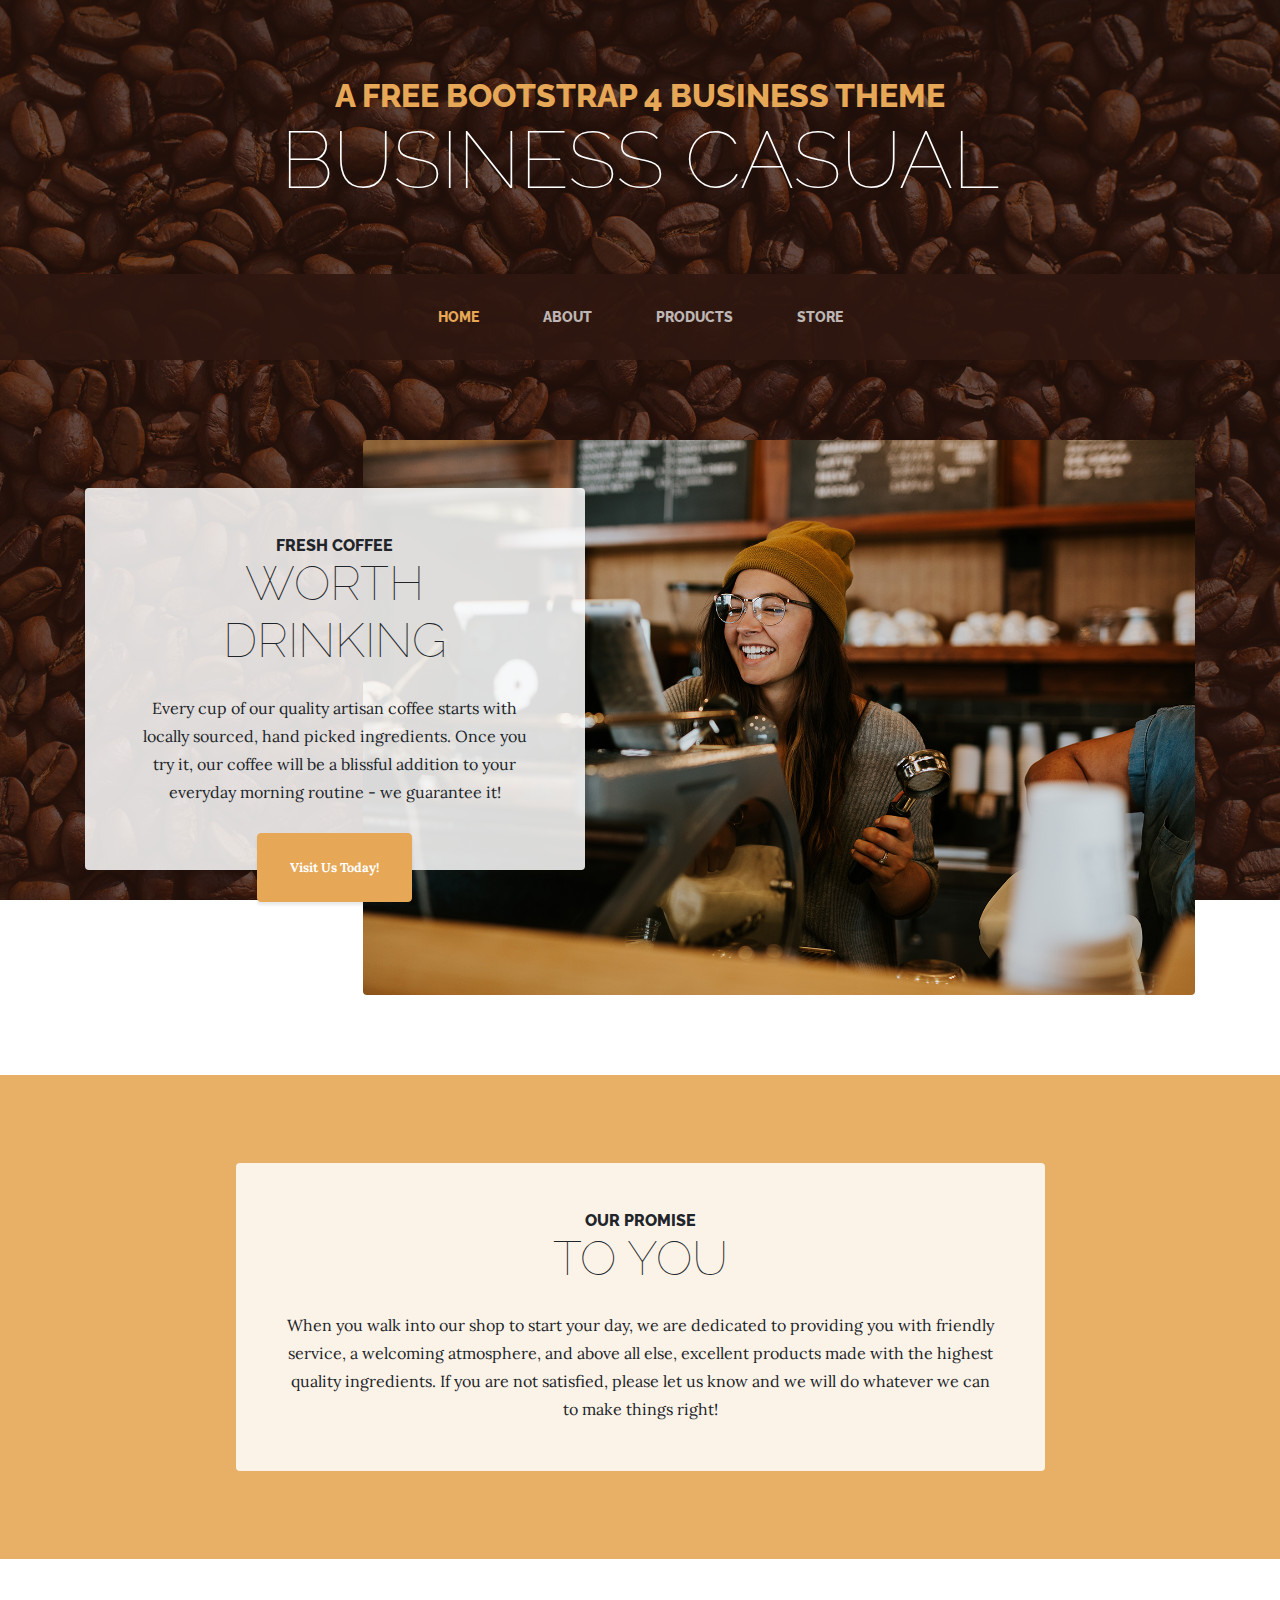
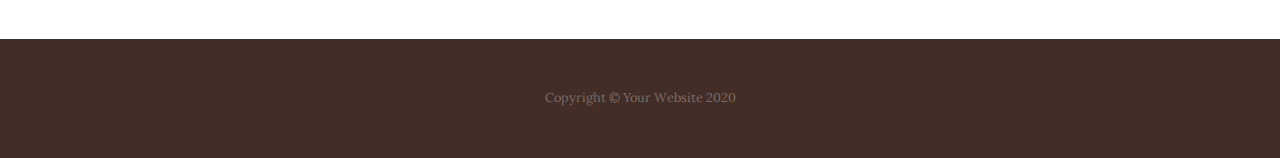
==== index.html @ 7778802a "Initial commit" ====
<!DOCTYPE html>
<html lang="en">

<head>

  <meta charset="utf-8">
  <meta name="viewport" content="width=device-width, initial-scale=1, shrink-to-fit=no">
  <meta name="description" content="">
  <meta name="author" content="">

  <title>Business Casual - Start Bootstrap Theme</title>

  <!-- Bootstrap core CSS -->
  <link href="vendor/bootstrap/css/bootstrap.min.css" rel="stylesheet">

  <!-- Custom fonts for this template -->
  <link href="https://fonts.googleapis.com/css?family=Raleway:100,100i,200,200i,300,300i,400,400i,500,500i,600,600i,700,700i,800,800i,900,900i" rel="stylesheet">
  <link href="https://fonts.googleapis.com/css?family=Lora:400,400i,700,700i" rel="stylesheet">

  <!-- Custom styles for this template -->
  <link href="css/business-casual.min.css" rel="stylesheet">

</head>

<body>

  <h1 class="site-heading text-center text-white d-none d-lg-block">
    <span class="site-heading-upper text-primary mb-3">A Free Bootstrap 4 Business Theme</span>
    <span class="site-heading-lower">Business Casual</span>
  </h1>

  <!-- Navigation -->
  <nav class="navbar navbar-expand-lg navbar-dark py-lg-4" id="mainNav">
    <div class="container">
      <a class="navbar-brand text-uppercase text-expanded font-weight-bold d-lg-none" href="#">Start Bootstrap</a>
      <button class="navbar-toggler" type="button" data-toggle="collapse" data-target="#navbarResponsive" aria-controls="navbarResponsive" aria-expanded="false" aria-label="Toggle navigation">
        <span class="navbar-toggler-icon"></span>
      </button>
      <div class="collapse navbar-collapse" id="navbarResponsive">
        <ul class="navbar-nav mx-auto">
          <li class="nav-item active px-lg-4">
            <a class="nav-link text-uppercase text-expanded" href="index.html">Home
              <span class="sr-only">(current)</span>
            </a>
          </li>
          <li class="nav-item px-lg-4">
            <a class="nav-link text-uppercase text-expanded" href="about.html">About</a>
          </li>
          <li class="nav-item px-lg-4">
            <a class="nav-link text-uppercase text-expanded" href="products.html">Products</a>
          </li>
          <li class="nav-item px-lg-4">
            <a class="nav-link text-uppercase text-expanded" href="store.html">Store</a>
          </li>
        </ul>
      </div>
    </div>
  </nav>

  <section class="page-section clearfix">
    <div class="container">
      <div class="intro">
        <img class="intro-img img-fluid mb-3 mb-lg-0 rounded" src="img/intro.jpg" alt="">
        <div class="intro-text left-0 text-center bg-faded p-5 rounded">
          <h2 class="section-heading mb-4">
            <span class="section-heading-upper">Fresh Coffee</span>
            <span class="section-heading-lower">Worth Drinking</span>
          </h2>
          <p class="mb-3">Every cup of our quality artisan coffee starts with locally sourced, hand picked ingredients. Once you try it, our coffee will be a blissful addition to your everyday morning routine - we guarantee it!
          </p>
          <div class="intro-button mx-auto">
            <a class="btn btn-primary btn-xl" href="#">Visit Us Today!</a>
          </div>
        </div>
      </div>
    </div>
  </section>

  <section class="page-section cta">
    <div class="container">
      <div class="row">
        <div class="col-xl-9 mx-auto">
          <div class="cta-inner text-center rounded">
            <h2 class="section-heading mb-4">
              <span class="section-heading-upper">Our Promise</span>
              <span class="section-heading-lower">To You</span>
            </h2>
            <p class="mb-0">When you walk into our shop to start your day, we are dedicated to providing you with friendly service, a welcoming atmosphere, and above all else, excellent products made with the highest quality ingredients. If you are not satisfied, please let us know and we will do whatever we can to make things right!</p>
          </div>
        </div>
      </div>
    </div>
  </section>

  <footer class="footer text-faded text-center py-5">
    <div class="container">
      <p class="m-0 small">Copyright &copy; Your Website 2020</p>
    </div>
  </footer>

  <!-- Bootstrap core JavaScript -->
  <script src="vendor/jquery/jquery.min.js"></script>
  <script src="vendor/bootstrap/js/bootstrap.bundle.min.js"></script>

</body>

</html>
---- css/business-casual.min.css ----
/*!
 * Start Bootstrap - Business Casual v5.0.10 (https://startbootstrap.com/themes/business-casual)
 * Copyright 2013-2020 Start Bootstrap
 * Licensed under MIT (https://github.com/StartBootstrap/startbootstrap-business-casual/blob/master/LICENSE)
 */body{font-family:Lora;background-image:linear-gradient(rgba(47,23,15,.65),rgba(47,23,15,.65)),url(../img/bg.jpg);background-attachment:fixed;background-position:center;background-size:cover}h1,h2,h3,h4,h5,h6{font-family:Raleway}p{line-height:1.75}.text-faded{color:rgba(255,255,255,.3)}.site-heading{margin-top:5rem;margin-bottom:5rem;text-transform:uppercase;line-height:1;font-family:Raleway}.site-heading .site-heading-upper{display:block;font-size:2rem;font-weight:800}.site-heading .site-heading-lower{font-size:5rem;font-weight:100;line-height:4rem}.page-section{margin-top:5rem;margin-bottom:5rem}.section-heading{text-transform:uppercase}.section-heading .section-heading-upper{display:block;font-size:1rem;font-weight:800}.section-heading .section-heading-lower{display:block;font-size:3rem;font-weight:100}.bg-faded{background-color:rgba(255,255,255,.85)}#mainNav{background-color:rgba(47,23,15,.9);font-family:Raleway}#mainNav .navbar-brand{color:#e6a756}#mainNav .navbar-nav .nav-item .nav-link{color:rgba(255,255,255,.7);font-weight:800}#mainNav .navbar-nav .nav-item.active .nav-link{color:#e6a756}@media (min-width:992px){#mainNav .navbar-nav .nav-item .nav-link{font-size:.9rem}#mainNav .navbar-nav .nav-item .nav-link:hover{color:rgba(255,255,255,.4)}#mainNav .navbar-nav .nav-item.active .nav-link:hover{color:#e6a756}}.btn-xl{font-weight:700;font-size:.8rem;padding-top:1.5rem;padding-bottom:1.5rem;padding-left:2rem;padding-right:2rem}.intro{position:relative}@media (min-width:992px){.intro .intro-img{width:75%;float:right}.intro .intro-text{left:0;width:60%;margin-top:3rem;position:absolute}.intro .intro-text .intro-button{width:100%;left:0;position:absolute;bottom:-2rem}}@media (min-width:1200px){.intro .intro-text{width:45%}}.cta{padding-top:5rem;padding-bottom:5rem;background-color:rgba(230,167,86,.9)}.cta .cta-inner{position:relative;padding:3rem;margin:.5rem;background-color:rgba(255,255,255,.85)}.cta .cta-inner:before{border-radius:.5rem;content:'';position:absolute;top:-.5rem;bottom:-.5rem;left:-.5rem;right:-.5rem;border:.25rem solid rgba(255,255,255,.85);z-index:-1}@media (min-width:992px){.about-heading .about-heading-img{position:relative;z-index:0}.about-heading .about-heading-content{margin-top:-5rem;position:relative;z-index:1}}@media (min-width:992px){.product-item .product-item-title{position:relative;z-index:1;margin-bottom:-3rem}.product-item .product-item-img{position:relative;z-index:0;max-width:60vw}.product-item .product-item-description{position:relative;z-index:1;margin-top:-3rem;max-width:50vw}}.list-hours{font-size:.9rem}.list-hours .list-hours-item{border-bottom:1px solid rgba(230,167,86,.5);padding-bottom:.25rem;margin-bottom:1rem;font-style:italic}.list-hours .list-hours-item.today{font-weight:700;color:#e6a756}@media (min-width:992px){.list-hours{width:50%;font-size:1.1rem}}.address strong{font-size:1.2rem}.footer{background-color:rgba(47,23,15,.9)}.text-primary{color:#e6a756!important}.bg-primary{background-color:#e6a756!important}.btn{box-shadow:0 3px 3px 0 rgba(33,37,41,.1)}.btn-primary{background-color:#e6a756;border-color:#e6a756}.btn-primary:active,.btn-primary:focus,.btn-primary:hover{background-color:#df902a;border-color:#df902a}.font-weight-light{font-weight:100!important}
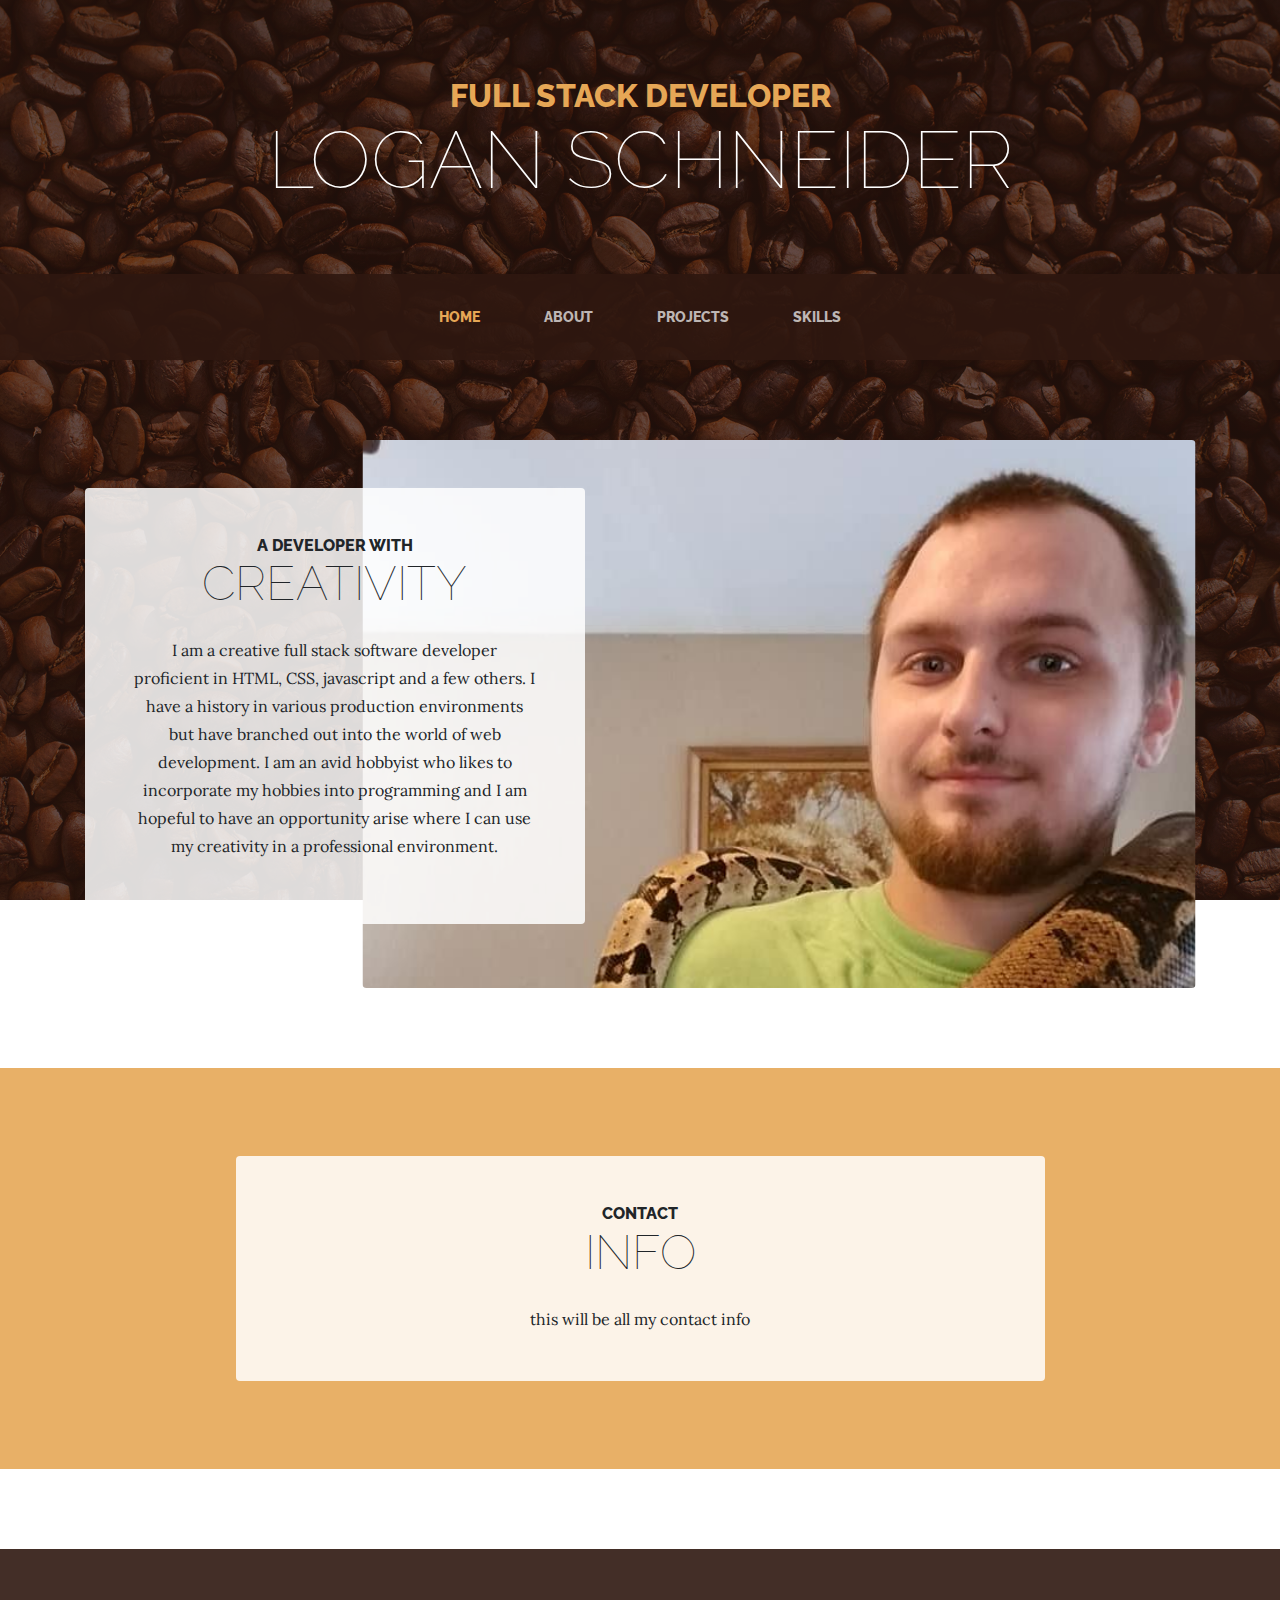
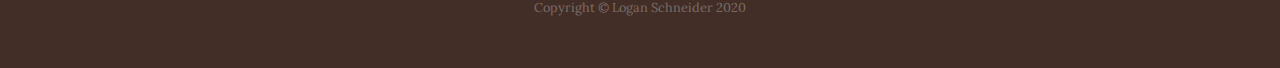
==== commit ab358abc: "Added pictures and tabs" ====
--- a/index.html
+++ b/index.html
@@ -8,7 +8,7 @@
   <meta name="description" content="">
   <meta name="author" content="">
 
-  <title>Business Casual - Start Bootstrap Theme</title>
+  <title>Logan Schneider</title>
 
   <!-- Bootstrap core CSS -->
   <link href="vendor/bootstrap/css/bootstrap.min.css" rel="stylesheet">
@@ -25,8 +25,8 @@
 <body>
 
   <h1 class="site-heading text-center text-white d-none d-lg-block">
-    <span class="site-heading-upper text-primary mb-3">A Free Bootstrap 4 Business Theme</span>
-    <span class="site-heading-lower">Business Casual</span>
+    <span class="site-heading-upper text-primary mb-3">Full Stack Developer</span>
+    <span class="site-heading-lower">Logan Schneider</span>
   </h1>
 
   <!-- Navigation -->
@@ -47,10 +47,10 @@
             <a class="nav-link text-uppercase text-expanded" href="about.html">About</a>
           </li>
           <li class="nav-item px-lg-4">
-            <a class="nav-link text-uppercase text-expanded" href="products.html">Products</a>
+            <a class="nav-link text-uppercase text-expanded" href="products.html">Projects</a>
           </li>
           <li class="nav-item px-lg-4">
-            <a class="nav-link text-uppercase text-expanded" href="store.html">Store</a>
+            <a class="nav-link text-uppercase text-expanded" href="store.html">Skills</a>
           </li>
         </ul>
       </div>
@@ -63,14 +63,11 @@
         <img class="intro-img img-fluid mb-3 mb-lg-0 rounded" src="img/intro.jpg" alt="">
         <div class="intro-text left-0 text-center bg-faded p-5 rounded">
           <h2 class="section-heading mb-4">
-            <span class="section-heading-upper">Fresh Coffee</span>
-            <span class="section-heading-lower">Worth Drinking</span>
+            <span class="section-heading-upper">A Developer With</span>
+            <span class="section-heading-lower">Creativity</span>
           </h2>
-          <p class="mb-3">Every cup of our quality artisan coffee starts with locally sourced, hand picked ingredients. Once you try it, our coffee will be a blissful addition to your everyday morning routine - we guarantee it!
+          <p class="mb-3">I am a creative full stack software developer proficient in HTML, CSS, javascript and a few others. I have a history in various production environments but have branched out into the world of web development. I am an avid hobbyist who likes to incorporate my hobbies into programming and I am hopeful to have an opportunity arise where I can use my creativity in a professional environment.
           </p>
-          <div class="intro-button mx-auto">
-            <a class="btn btn-primary btn-xl" href="#">Visit Us Today!</a>
-          </div>
         </div>
       </div>
     </div>
@@ -82,10 +79,10 @@
         <div class="col-xl-9 mx-auto">
           <div class="cta-inner text-center rounded">
             <h2 class="section-heading mb-4">
-              <span class="section-heading-upper">Our Promise</span>
-              <span class="section-heading-lower">To You</span>
+              <span class="section-heading-upper">CONTACT</span>
+              <span class="section-heading-lower">INFO</span>
             </h2>
-            <p class="mb-0">When you walk into our shop to start your day, we are dedicated to providing you with friendly service, a welcoming atmosphere, and above all else, excellent products made with the highest quality ingredients. If you are not satisfied, please let us know and we will do whatever we can to make things right!</p>
+            <p class="mb-0">this will be all my contact info</p>
           </div>
         </div>
       </div>
@@ -94,7 +91,7 @@
 
   <footer class="footer text-faded text-center py-5">
     <div class="container">
-      <p class="m-0 small">Copyright &copy; Your Website 2020</p>
+      <p class="m-0 small">Copyright &copy; Logan Schneider 2020</p>
     </div>
   </footer>
 
--- a/css/business-casual.min.css
+++ b/css/business-casual.min.css
@@ -2,4 +2,4 @@
  * Start Bootstrap - Business Casual v5.0.10 (https://startbootstrap.com/themes/business-casual)
  * Copyright 2013-2020 Start Bootstrap
  * Licensed under MIT (https://github.com/StartBootstrap/startbootstrap-business-casual/blob/master/LICENSE)
- */body{font-family:Lora;background-image:linear-gradient(rgba(47,23,15,.65),rgba(47,23,15,.65)),url(../img/bg.jpg);background-attachment:fixed;background-position:center;background-size:cover}h1,h2,h3,h4,h5,h6{font-family:Raleway}p{line-height:1.75}.text-faded{color:rgba(255,255,255,.3)}.site-heading{margin-top:5rem;margin-bottom:5rem;text-transform:uppercase;line-height:1;font-family:Raleway}.site-heading .site-heading-upper{display:block;font-size:2rem;font-weight:800}.site-heading .site-heading-lower{font-size:5rem;font-weight:100;line-height:4rem}.page-section{margin-top:5rem;margin-bottom:5rem}.section-heading{text-transform:uppercase}.section-heading .section-heading-upper{display:block;font-size:1rem;font-weight:800}.section-heading .section-heading-lower{display:block;font-size:3rem;font-weight:100}.bg-faded{background-color:rgba(255,255,255,.85)}#mainNav{background-color:rgba(47,23,15,.9);font-family:Raleway}#mainNav .navbar-brand{color:#e6a756}#mainNav .navbar-nav .nav-item .nav-link{color:rgba(255,255,255,.7);font-weight:800}#mainNav .navbar-nav .nav-item.active .nav-link{color:#e6a756}@media (min-width:992px){#mainNav .navbar-nav .nav-item .nav-link{font-size:.9rem}#mainNav .navbar-nav .nav-item .nav-link:hover{color:rgba(255,255,255,.4)}#mainNav .navbar-nav .nav-item.active .nav-link:hover{color:#e6a756}}.btn-xl{font-weight:700;font-size:.8rem;padding-top:1.5rem;padding-bottom:1.5rem;padding-left:2rem;padding-right:2rem}.intro{position:relative}@media (min-width:992px){.intro .intro-img{width:75%;float:right}.intro .intro-text{left:0;width:60%;margin-top:3rem;position:absolute}.intro .intro-text .intro-button{width:100%;left:0;position:absolute;bottom:-2rem}}@media (min-width:1200px){.intro .intro-text{width:45%}}.cta{padding-top:5rem;padding-bottom:5rem;background-color:rgba(230,167,86,.9)}.cta .cta-inner{position:relative;padding:3rem;margin:.5rem;background-color:rgba(255,255,255,.85)}.cta .cta-inner:before{border-radius:.5rem;content:'';position:absolute;top:-.5rem;bottom:-.5rem;left:-.5rem;right:-.5rem;border:.25rem solid rgba(255,255,255,.85);z-index:-1}@media (min-width:992px){.about-heading .about-heading-img{position:relative;z-index:0}.about-heading .about-heading-content{margin-top:-5rem;position:relative;z-index:1}}@media (min-width:992px){.product-item .product-item-title{position:relative;z-index:1;margin-bottom:-3rem}.product-item .product-item-img{position:relative;z-index:0;max-width:60vw}.product-item .product-item-description{position:relative;z-index:1;margin-top:-3rem;max-width:50vw}}.list-hours{font-size:.9rem}.list-hours .list-hours-item{border-bottom:1px solid rgba(230,167,86,.5);padding-bottom:.25rem;margin-bottom:1rem;font-style:italic}.list-hours .list-hours-item.today{font-weight:700;color:#e6a756}@media (min-width:992px){.list-hours{width:50%;font-size:1.1rem}}.address strong{font-size:1.2rem}.footer{background-color:rgba(47,23,15,.9)}.text-primary{color:#e6a756!important}.bg-primary{background-color:#e6a756!important}.btn{box-shadow:0 3px 3px 0 rgba(33,37,41,.1)}.btn-primary{background-color:#e6a756;border-color:#e6a756}.btn-primary:active,.btn-primary:focus,.btn-primary:hover{background-color:#df902a;border-color:#df902a}.font-weight-light{font-weight:100!important}+ */body{font-family:Lora;background-image:linear-gradient(rgba(47,23,15,.65),rgba(47,23,15,.65)),url(../img/bg.jpg);background-attachment:fixed;background-position:center;background-size:cover}h1,h2,h3,h4,h5,h6{font-family:Raleway}p{line-height:1.75}.text-faded{color:rgba(255,255,255,.3)}.site-heading{margin-top:5rem;margin-bottom:5rem;text-transform:uppercase;line-height:1;font-family:Raleway}.site-heading .site-heading-upper{display:block;font-size:2rem;font-weight:800}.site-heading .site-heading-lower{font-size:5rem;font-weight:100;line-height:4rem}.page-section{margin-top:5rem;margin-bottom:5rem}.section-heading{text-transform:uppercase}.section-heading .section-heading-upper{display:block;font-size:1rem;font-weight:800}.section-heading .section-heading-lower{display:block;font-size:3rem;font-weight:100}.bg-faded{background-color:rgba(255,255,255,.85)}#mainNav{background-color:rgba(47,23,15,.9);font-family:Raleway}#mainNav .navbar-brand{color:#e6a756}#mainNav .navbar-nav .nav-item .nav-link{color:rgba(255,255,255,.7);font-weight:800}#mainNav .navbar-nav .nav-item.active .nav-link{color:#e6a756}@media (min-width:992px){#mainNav .navbar-nav .nav-item .nav-link{font-size:.9rem}#mainNav .navbar-nav .nav-item .nav-link:hover{color:rgba(255,255,255,.4)}#mainNav .navbar-nav .nav-item.active .nav-link:hover{color:#e6a756}}.btn-xl{font-weight:700;font-size:.8rem;padding-top:1.5rem;padding-bottom:1.5rem;padding-left:2rem;padding-right:2rem}.intro{position:relative}@media (min-width:992px){.intro .intro-img{width:75%;float:right;transform:scaleX(-1)}.intro .intro-text{left:0;width:60%;margin-top:3rem;position:absolute}.intro .intro-text .intro-button{width:100%;left:0;position:absolute;bottom:-2rem}}@media (min-width:1200px){.intro .intro-text{width:45%}}.cta{padding-top:5rem;padding-bottom:5rem;background-color:rgba(230,167,86,.9)}.cta .cta-inner{position:relative;padding:3rem;margin:.5rem;background-color:rgba(255,255,255,.85)}.cta .cta-inner:before{border-radius:.5rem;content:'';position:absolute;top:-.5rem;bottom:-.5rem;left:-.5rem;right:-.5rem;border:.25rem solid rgba(255,255,255,.85);z-index:-1}@media (min-width:992px){.about-heading .about-heading-img{position:relative;z-index:0}.about-heading .about-heading-content{margin-top:-5rem;position:relative;z-index:1}}@media (min-width:992px){.product-item .product-item-title{position:relative;z-index:1;margin-bottom:-3rem}.product-item .product-item-img{position:relative;z-index:0;max-width:60vw}.product-item .product-item-description{position:relative;z-index:1;margin-top:-3rem;max-width:50vw}}.list-hours{font-size:.9rem}.list-hours .list-hours-item{border-bottom:1px solid rgba(230,167,86,.5);padding-bottom:.25rem;margin-bottom:1rem;font-style:italic}.list-hours .list-hours-item.today{font-weight:700;color:#e6a756}@media (min-width:992px){.list-hours{width:50%;font-size:1.1rem}}.address strong{font-size:1.2rem}.footer{background-color:rgba(47,23,15,.9)}.text-primary{color:#e6a756!important}.bg-primary{background-color:#e6a756!important}.btn{box-shadow:0 3px 3px 0 rgba(33,37,41,.1)}.btn-primary{background-color:#e6a756;border-color:#e6a756}.btn-primary:active,.btn-primary:focus,.btn-primary:hover{background-color:#df902a;border-color:#df902a}.font-weight-light{font-weight:100!important}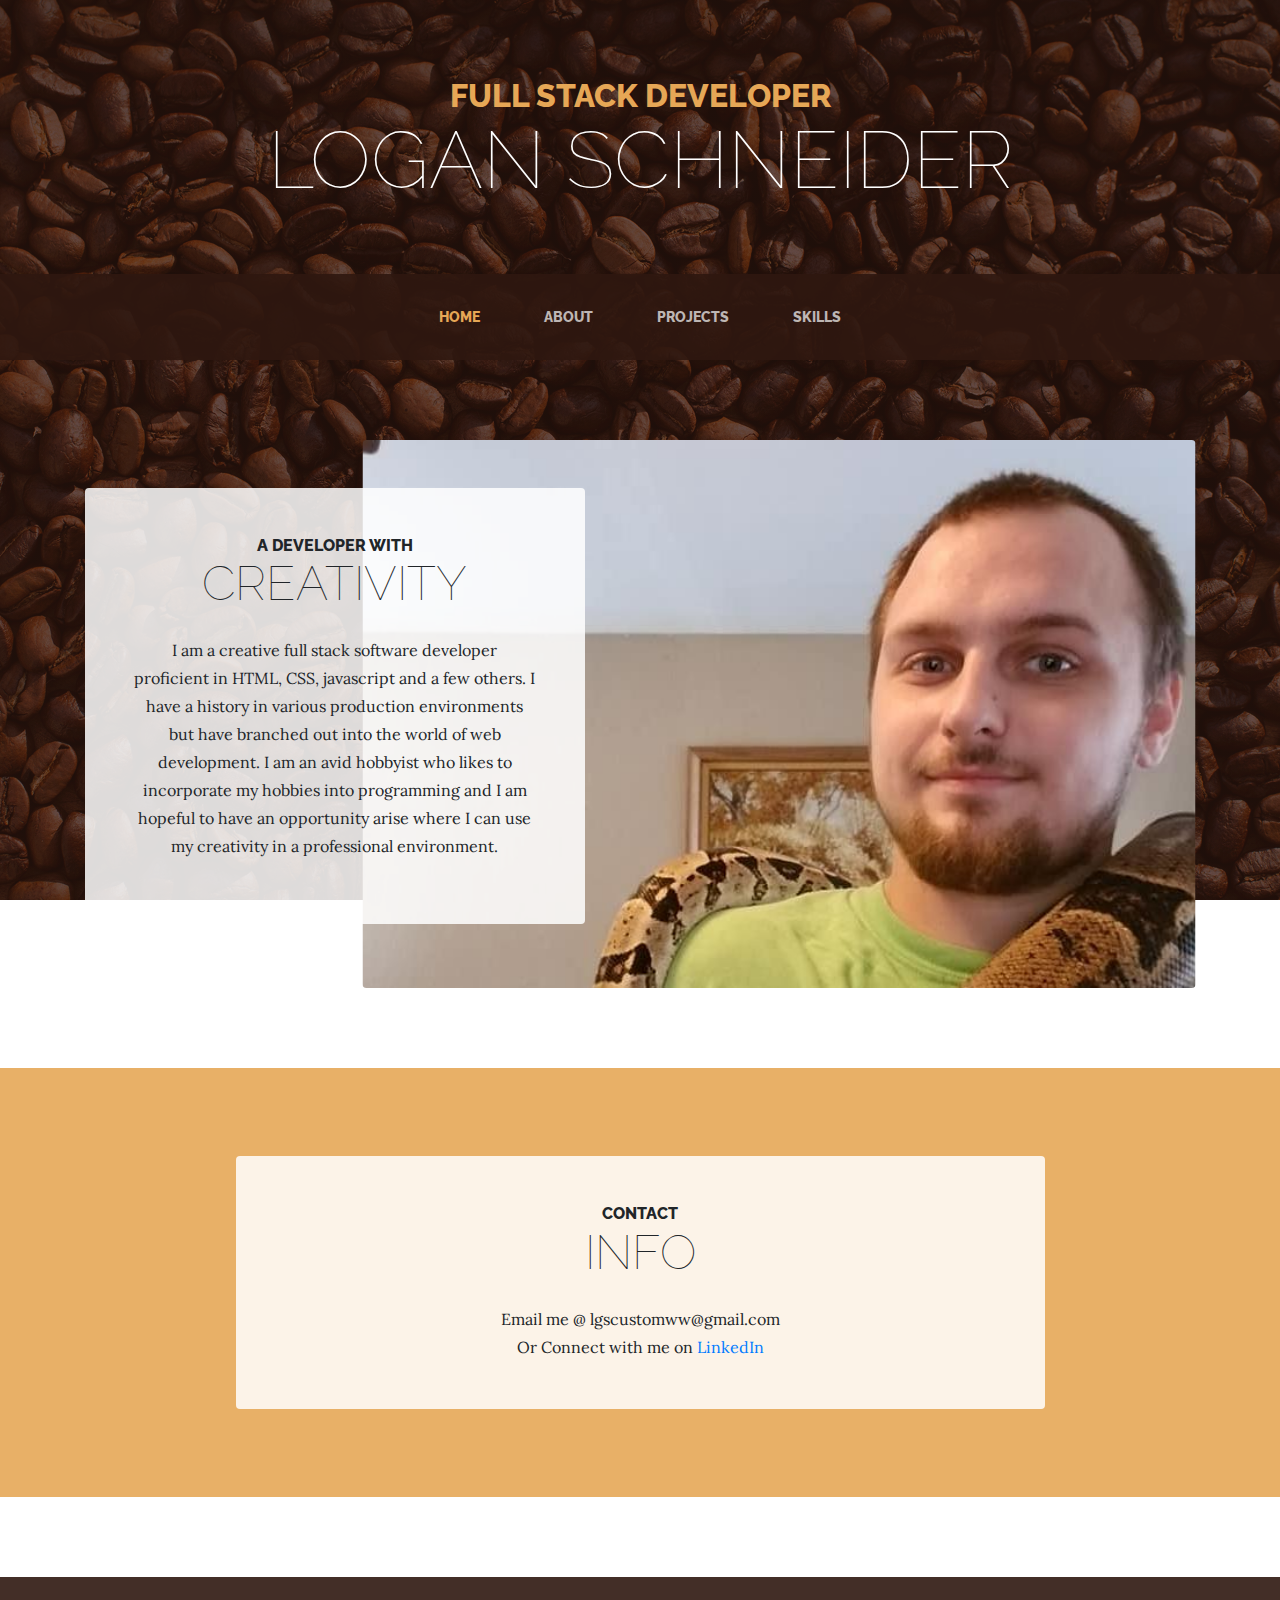
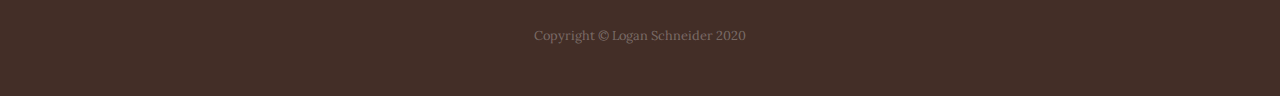
==== commit 519b4f86: "Added Snake Shack and info on projects. Added contact info." ====
--- a/index.html
+++ b/index.html
@@ -32,7 +32,7 @@
   <!-- Navigation -->
   <nav class="navbar navbar-expand-lg navbar-dark py-lg-4" id="mainNav">
     <div class="container">
-      <a class="navbar-brand text-uppercase text-expanded font-weight-bold d-lg-none" href="#">Start Bootstrap</a>
+      <a class="navbar-brand text-uppercase text-expanded font-weight-bold d-lg-none" href="#">Logan Schneider</a>
       <button class="navbar-toggler" type="button" data-toggle="collapse" data-target="#navbarResponsive" aria-controls="navbarResponsive" aria-expanded="false" aria-label="Toggle navigation">
         <span class="navbar-toggler-icon"></span>
       </button>
@@ -82,7 +82,8 @@
               <span class="section-heading-upper">CONTACT</span>
               <span class="section-heading-lower">INFO</span>
             </h2>
-            <p class="mb-0">this will be all my contact info</p>
+            <p class="mb-0">Email me @ lgscustomww@gmail.com</p>
+            <p class="mb-0">Or Connect with me on <a href=https://www.linkedin.com/in/therealloganschneider/>LinkedIn</a></p>
           </div>
         </div>
       </div>
--- a/css/business-casual.min.css
+++ b/css/business-casual.min.css
@@ -2,4 +2,4 @@
  * Start Bootstrap - Business Casual v5.0.10 (https://startbootstrap.com/themes/business-casual)
  * Copyright 2013-2020 Start Bootstrap
  * Licensed under MIT (https://github.com/StartBootstrap/startbootstrap-business-casual/blob/master/LICENSE)
- */body{font-family:Lora;background-image:linear-gradient(rgba(47,23,15,.65),rgba(47,23,15,.65)),url(../img/bg.jpg);background-attachment:fixed;background-position:center;background-size:cover}h1,h2,h3,h4,h5,h6{font-family:Raleway}p{line-height:1.75}.text-faded{color:rgba(255,255,255,.3)}.site-heading{margin-top:5rem;margin-bottom:5rem;text-transform:uppercase;line-height:1;font-family:Raleway}.site-heading .site-heading-upper{display:block;font-size:2rem;font-weight:800}.site-heading .site-heading-lower{font-size:5rem;font-weight:100;line-height:4rem}.page-section{margin-top:5rem;margin-bottom:5rem}.section-heading{text-transform:uppercase}.section-heading .section-heading-upper{display:block;font-size:1rem;font-weight:800}.section-heading .section-heading-lower{display:block;font-size:3rem;font-weight:100}.bg-faded{background-color:rgba(255,255,255,.85)}#mainNav{background-color:rgba(47,23,15,.9);font-family:Raleway}#mainNav .navbar-brand{color:#e6a756}#mainNav .navbar-nav .nav-item .nav-link{color:rgba(255,255,255,.7);font-weight:800}#mainNav .navbar-nav .nav-item.active .nav-link{color:#e6a756}@media (min-width:992px){#mainNav .navbar-nav .nav-item .nav-link{font-size:.9rem}#mainNav .navbar-nav .nav-item .nav-link:hover{color:rgba(255,255,255,.4)}#mainNav .navbar-nav .nav-item.active .nav-link:hover{color:#e6a756}}.btn-xl{font-weight:700;font-size:.8rem;padding-top:1.5rem;padding-bottom:1.5rem;padding-left:2rem;padding-right:2rem}.intro{position:relative}@media (min-width:992px){.intro .intro-img{width:75%;float:right;transform:scaleX(-1)}.intro .intro-text{left:0;width:60%;margin-top:3rem;position:absolute}.intro .intro-text .intro-button{width:100%;left:0;position:absolute;bottom:-2rem}}@media (min-width:1200px){.intro .intro-text{width:45%}}.cta{padding-top:5rem;padding-bottom:5rem;background-color:rgba(230,167,86,.9)}.cta .cta-inner{position:relative;padding:3rem;margin:.5rem;background-color:rgba(255,255,255,.85)}.cta .cta-inner:before{border-radius:.5rem;content:'';position:absolute;top:-.5rem;bottom:-.5rem;left:-.5rem;right:-.5rem;border:.25rem solid rgba(255,255,255,.85);z-index:-1}@media (min-width:992px){.about-heading .about-heading-img{position:relative;z-index:0}.about-heading .about-heading-content{margin-top:-5rem;position:relative;z-index:1}}@media (min-width:992px){.product-item .product-item-title{position:relative;z-index:1;margin-bottom:-3rem}.product-item .product-item-img{position:relative;z-index:0;max-width:60vw}.product-item .product-item-description{position:relative;z-index:1;margin-top:-3rem;max-width:50vw}}.list-hours{font-size:.9rem}.list-hours .list-hours-item{border-bottom:1px solid rgba(230,167,86,.5);padding-bottom:.25rem;margin-bottom:1rem;font-style:italic}.list-hours .list-hours-item.today{font-weight:700;color:#e6a756}@media (min-width:992px){.list-hours{width:50%;font-size:1.1rem}}.address strong{font-size:1.2rem}.footer{background-color:rgba(47,23,15,.9)}.text-primary{color:#e6a756!important}.bg-primary{background-color:#e6a756!important}.btn{box-shadow:0 3px 3px 0 rgba(33,37,41,.1)}.btn-primary{background-color:#e6a756;border-color:#e6a756}.btn-primary:active,.btn-primary:focus,.btn-primary:hover{background-color:#df902a;border-color:#df902a}.font-weight-light{font-weight:100!important}+ */body{font-family:Lora;background-image:linear-gradient(rgba(47,23,15,.65),rgba(47,23,15,.65)),url(../img/bg.jpg);background-attachment:fixed;background-position:center;background-size:cover}h1,h2,h3,h4,h5,h6{font-family:Raleway}p{line-height:1.75}.text-faded{color:rgba(255,255,255,.3)}.site-heading{margin-top:5rem;margin-bottom:5rem;text-transform:uppercase;line-height:1;font-family:Raleway}.site-heading .site-heading-upper{display:block;font-size:2rem;font-weight:800}.site-heading .site-heading-lower{font-size:5rem;font-weight:100;line-height:4rem}.page-section{margin-top:5rem;margin-bottom:5rem}.section-heading{text-transform:uppercase}.section-heading .section-heading-upper{display:block;font-size:1rem;font-weight:800}.section-heading .section-heading-lower{display:block;font-size:3rem;font-weight:100}.bg-faded{background-color:rgba(255,255,255,.85)}#mainNav{background-color:rgba(47,23,15,.9);font-family:Raleway}#mainNav .navbar-brand{color:#e6a756}#mainNav .navbar-nav .nav-item .nav-link{color:rgba(255,255,255,.7);font-weight:800}#mainNav .navbar-nav .nav-item.active .nav-link{color:#e6a756}@media (min-width:992px){#mainNav .navbar-nav .nav-item .nav-link{font-size:.9rem}#mainNav .navbar-nav .nav-item .nav-link:hover{color:rgba(255,255,255,.4)}#mainNav .navbar-nav .nav-item.active .nav-link:hover{color:#e6a756}}.btn-xl{font-weight:700;font-size:.8rem;padding-top:1.5rem;padding-bottom:1.5rem;padding-left:2rem;padding-right:2rem}.intro{position:relative}@media (min-width:992px){.intro .intro-img{width:75%;float:right;transform:scaleX(-1)}.intro .intro-text{left:0;width:60%;margin-top:3rem;position:absolute}.intro .intro-text .intro-button{width:100%;left:0;position:absolute;bottom:-2rem}}@media (min-width:1200px){.intro .intro-text{width:45%}}.cta{padding-top:5rem;padding-bottom:5rem;background-color:rgba(230,167,86,.9)}.cta .cta-inner{position:relative;padding:3rem;margin:.5rem;background-color:rgba(255,255,255,.85)}.cta .cta-inner:before{border-radius:.5rem;content:'';position:absolute;top:-.5rem;bottom:-.5rem;left:-.5rem;right:-.5rem;border:.25rem solid rgba(255,255,255,.85);z-index:-1}@media (min-width:992px){.about-heading .about-heading-img{position:relative;z-index:0}.about-heading .about-heading-content{margin-top:-5rem;position:relative;z-index:1}}@media (min-width:992px){.product-item .product-item-title{position:relative;z-index:1;margin-bottom:-3rem}.product-item .product-item-img{position:relative;z-index:0;max-width:60vw}.product-item .product-item-description{position:relative;z-index:1;margin-top:-3rem;max-width:50vw}}.list-hours{font-size:.9rem}.list-hours .list-hours-item{border-bottom:1px solid rgba(230,167,86,.5);padding-bottom:.25rem;margin-bottom:1rem;font-style:italic}.list-hours .list-hours-item.today{font-weight:700;color:#e6a756}@media (min-width:992px){.list-hours{width:50%;font-size:1.1rem}}.address strong{font-size:1.2rem}.skill-icons{font-size:70px;padding:10px}.footer{background-color:rgba(47,23,15,.9)}.text-primary{color:#e6a756!important}.bg-primary{background-color:#e6a756!important}.btn{box-shadow:0 3px 3px 0 rgba(33,37,41,.1)}.btn-primary{background-color:#e6a756;border-color:#e6a756}.btn-primary:active,.btn-primary:focus,.btn-primary:hover{background-color:#df902a;border-color:#df902a}.font-weight-light{font-weight:100!important}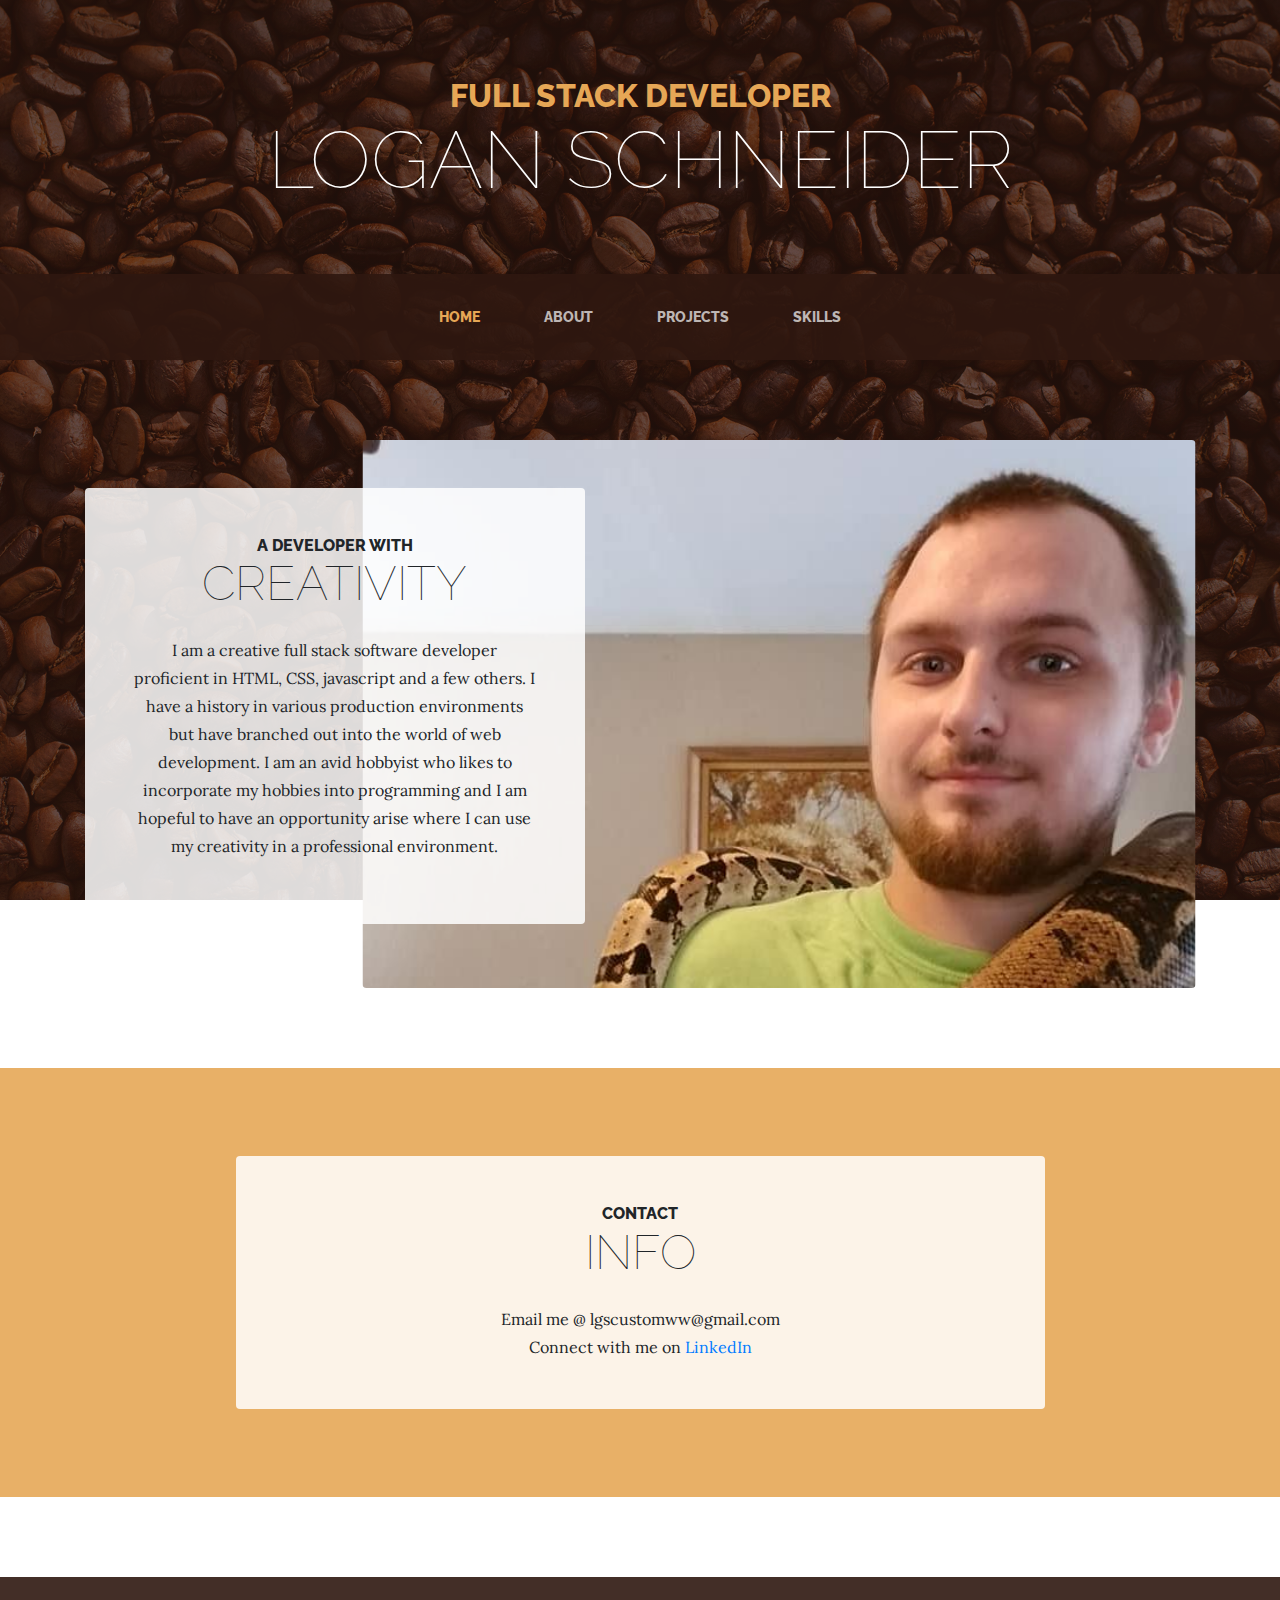
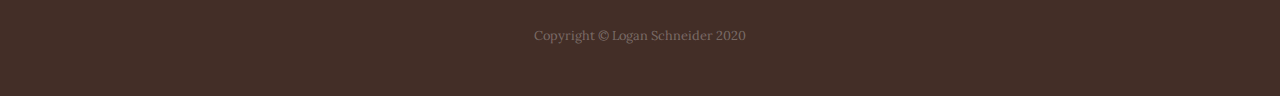
==== commit 60ca39ee: "Fixed a few spelling/grammar errors" ====
--- a/index.html
+++ b/index.html
@@ -83,7 +83,7 @@
               <span class="section-heading-lower">INFO</span>
             </h2>
             <p class="mb-0">Email me @ lgscustomww@gmail.com</p>
-            <p class="mb-0">Or Connect with me on <a href=https://www.linkedin.com/in/therealloganschneider/>LinkedIn</a></p>
+            <p class="mb-0">Connect with me on <a href=https://www.linkedin.com/in/therealloganschneider/>LinkedIn</a></p>
           </div>
         </div>
       </div>
